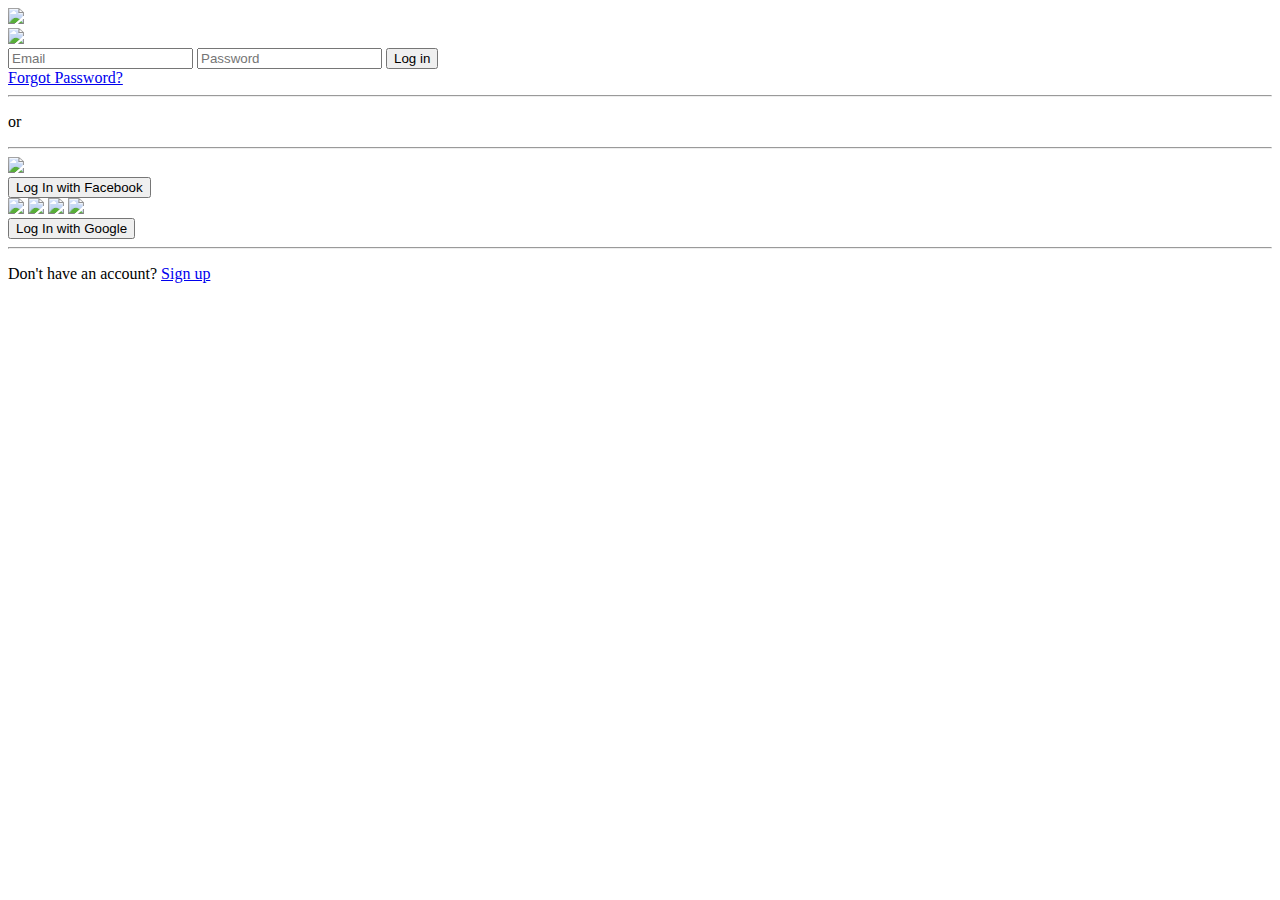
==== login.html @ 36ae4209 "Add files via upload" ====
<!DOCTYPE html>
<html lang="en">
<head>
  <meta charset="UTF-8">
  <meta http-equiv="X-UA-Compatible" content="IE=edge">
  <meta name="viewport" content="width=device-width, initial-scale=1.0">
  <title>login</title>
  <link href="C:\Users\ABASINYENEKENDO\Documents\EVON FILES\login.css" rel="stylesheet" type="text/css">
  <link href="https://fonts.googleapis.com/css?family=Lobster" rel="stylesheet" type="text/css">
</head>
<body>
  <div class="container">
    <div class="n1">
      <img src="C:\Users\ABASINYENEKENDO\Documents\EVON FILES\images\Vector.png" id="vector">
    </div>

    <div class="n2">
      <img src="C:\Users\ABASINYENEKENDO\Documents\EVON FILES\images\Ellipse.png" id="ellipse">
     <form>
      <input id="email" type="email" placeholder="Email" required >
      <input id="password" type="password" placeholder="Password" required>
      <button type="submit" id="log-in">Log in</button>
     </form>
      <a href="#" id="forgot-password">Forgot Password?</a>

      <hr id="horizontal-1">
      <p id="or">or</p>
      <hr id="horizontal-2">

      <div id="bluebox"><img src="C:\Users\ABASINYENEKENDO\Documents\EVON FILES\images\Vectorf.png" id="fb">
      </div>
      <button id="facebook-log-in" href="#">Log In with Facebook</button>

      <div id="googlebox">
      <img src="C:\Users\ABASINYENEKENDO\Documents\EVON FILES\images\Vectorgr.png" id="google-red">
      <img src="C:\Users\ABASINYENEKENDO\Documents\EVON FILES\images\Vectorgy.png" id="google-yellow">
      <img src="C:\Users\ABASINYENEKENDO\Documents\EVON FILES\images\Vectorgg.png" id="google-green">
      <img src="C:\Users\ABASINYENEKENDO\Documents\EVON FILES\images\Vectorgb.png" id="google-blue">
      </div>

      <button id="google-log-in" href="#">Log In with Google</button>
      <hr id="google-line">
    




      <p id="sign-up">Don't have an account? <a href="C:\Users\ABASINYENEKENDO\Documents\EVON FILES\signup.html">Sign up</a></p>

    </div>














  </div>
</body>
</html>
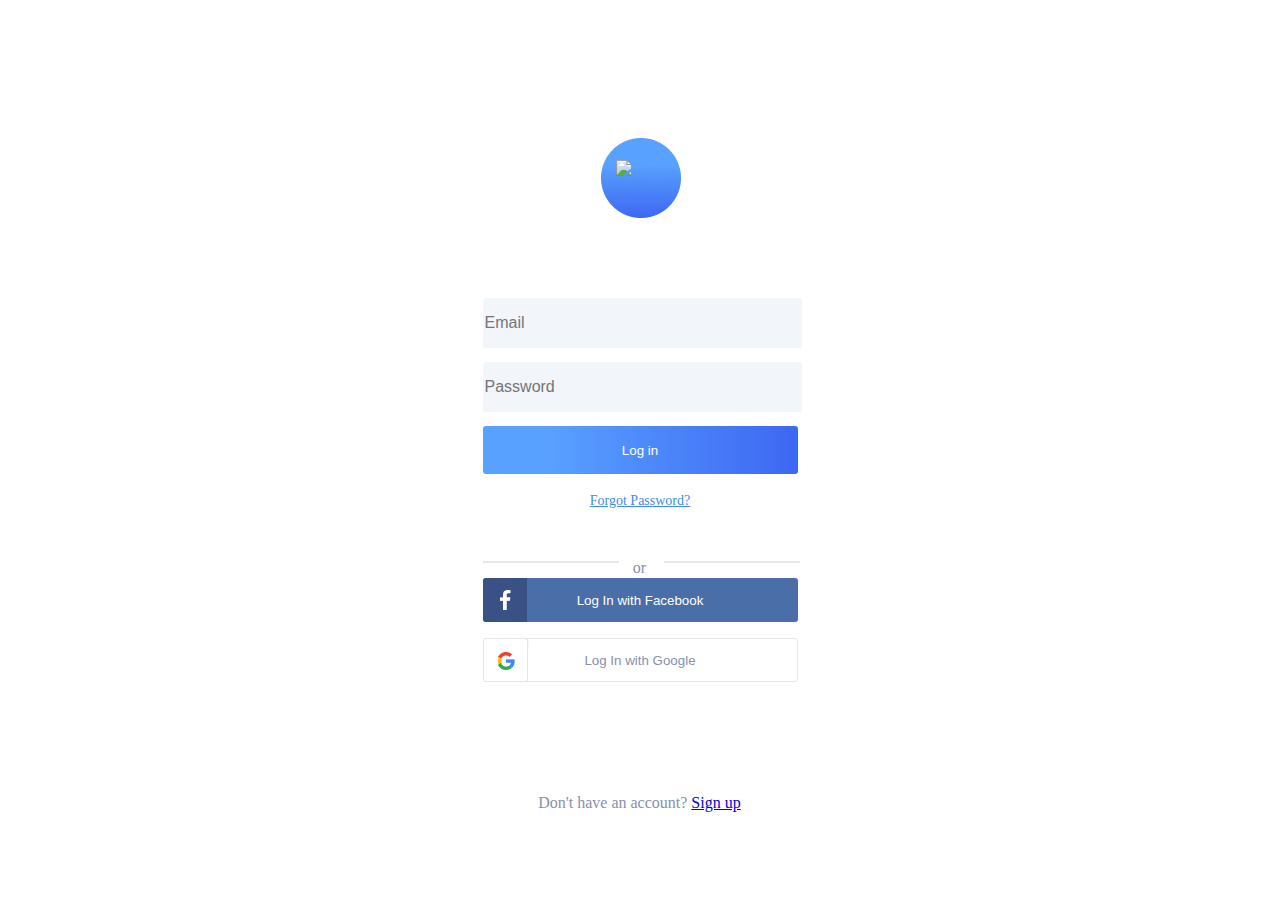
==== commit 1ddf00b7: "Update in directory" ====
--- a/login.html
+++ b/login.html
@@ -5,17 +5,17 @@
   <meta http-equiv="X-UA-Compatible" content="IE=edge">
   <meta name="viewport" content="width=device-width, initial-scale=1.0">
   <title>login</title>
-  <link href="C:\Users\ABASINYENEKENDO\Documents\EVON FILES\login.css" rel="stylesheet" type="text/css">
+  <link href="https://kenudoudo.github.io/Evonhome/login.css" rel="stylesheet" type="text/css">
   <link href="https://fonts.googleapis.com/css?family=Lobster" rel="stylesheet" type="text/css">
 </head>
 <body>
   <div class="container">
     <div class="n1">
-      <img src="C:\Users\ABASINYENEKENDO\Documents\EVON FILES\images\Vector.png" id="vector">
+      <img src="https://kenudoudo.github.io/Evonhom/Vector.png" id="vector">
     </div>
 
     <div class="n2">
-      <img src="C:\Users\ABASINYENEKENDO\Documents\EVON FILES\images\Ellipse.png" id="ellipse">
+      <img src="https://kenudoudo.github.io/Evonhome/Ellipse.png" id="ellipse">
      <form>
       <input id="email" type="email" placeholder="Email" required >
       <input id="password" type="password" placeholder="Password" required>
@@ -27,15 +27,15 @@
       <p id="or">or</p>
       <hr id="horizontal-2">
 
-      <div id="bluebox"><img src="C:\Users\ABASINYENEKENDO\Documents\EVON FILES\images\Vectorf.png" id="fb">
+      <div id="bluebox"><img src="https://kenudoudo.github.io/Evonhome/Vectorf.png" id="fb">
       </div>
       <button id="facebook-log-in" href="#">Log In with Facebook</button>
 
       <div id="googlebox">
-      <img src="C:\Users\ABASINYENEKENDO\Documents\EVON FILES\images\Vectorgr.png" id="google-red">
-      <img src="C:\Users\ABASINYENEKENDO\Documents\EVON FILES\images\Vectorgy.png" id="google-yellow">
-      <img src="C:\Users\ABASINYENEKENDO\Documents\EVON FILES\images\Vectorgg.png" id="google-green">
-      <img src="C:\Users\ABASINYENEKENDO\Documents\EVON FILES\images\Vectorgb.png" id="google-blue">
+      <img src="https://kenudoudo.github.io/Evonhome/Vectorgr.png" id="google-red">
+      <img src="https://kenudoudo.github.io/Evonhome/Vectorgy.png" id="google-yellow">
+      <img src="https://kenudoudo.github.io/Evonhome/Vectorgg.png" id="google-green">
+      <img src="https://kenudoudo.github.io/Evonhome/Vectorgb.png" id="google-blue">
       </div>
 
       <button id="google-log-in" href="#">Log In with Google</button>
@@ -45,7 +45,7 @@
 
 
 
-      <p id="sign-up">Don't have an account? <a href="C:\Users\ABASINYENEKENDO\Documents\EVON FILES\signup.html">Sign up</a></p>
+      <p id="sign-up">Don't have an account? <a href="https://kenudoudo.github.io/Evonhome/signup.html">Sign up</a></p>
 
     </div>
 
@@ -64,4 +64,4 @@
 
   </div>
 </body>
-</html>+</html>
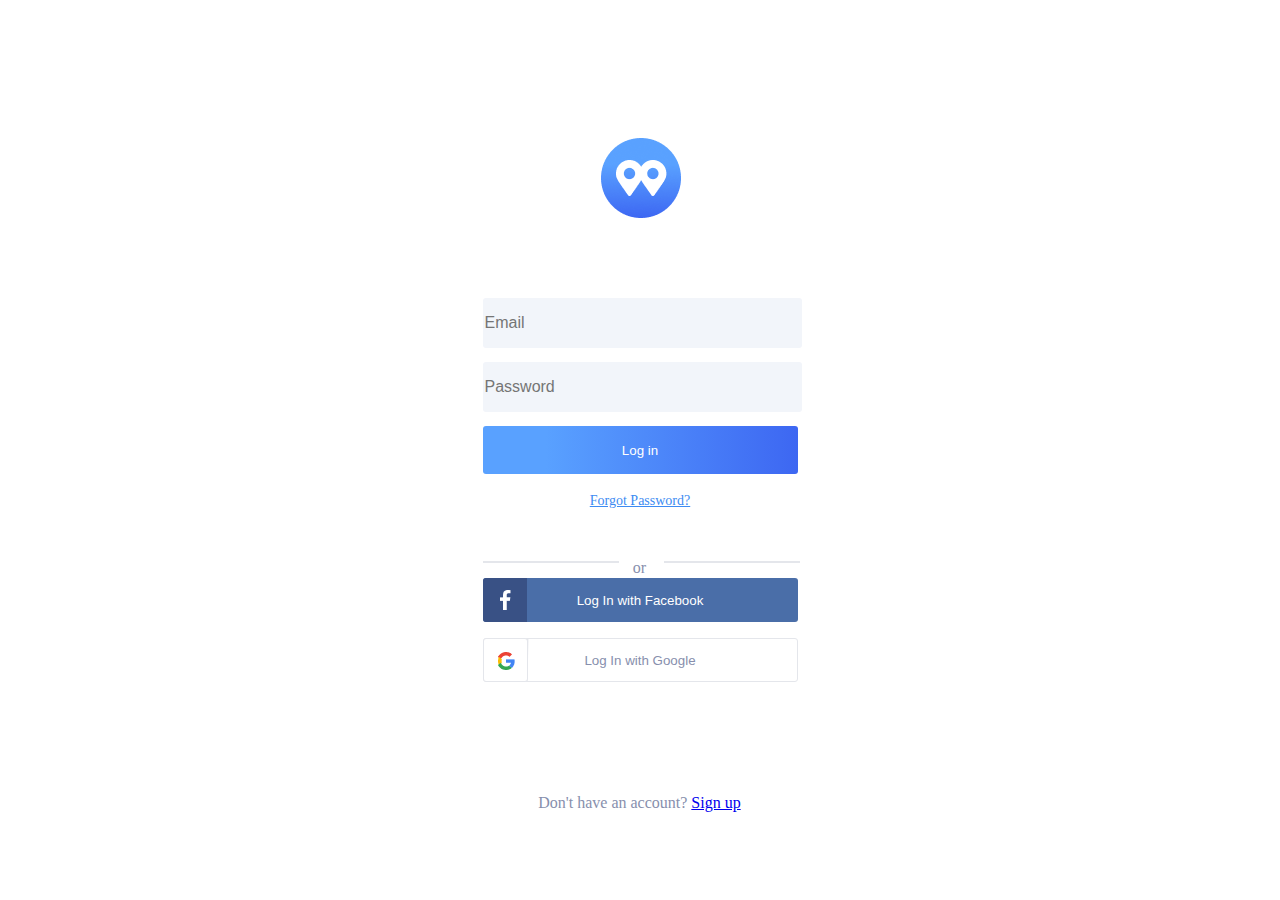
==== commit bcf56aa0: "Update login.html" ====
--- a/login.html
+++ b/login.html
@@ -11,7 +11,7 @@
 <body>
   <div class="container">
     <div class="n1">
-      <img src="https://kenudoudo.github.io/Evonhom/Vector.png" id="vector">
+      <img src="https://kenudoudo.github.io/Evonhome/Vector.png" id="vector">
     </div>
 
     <div class="n2">
